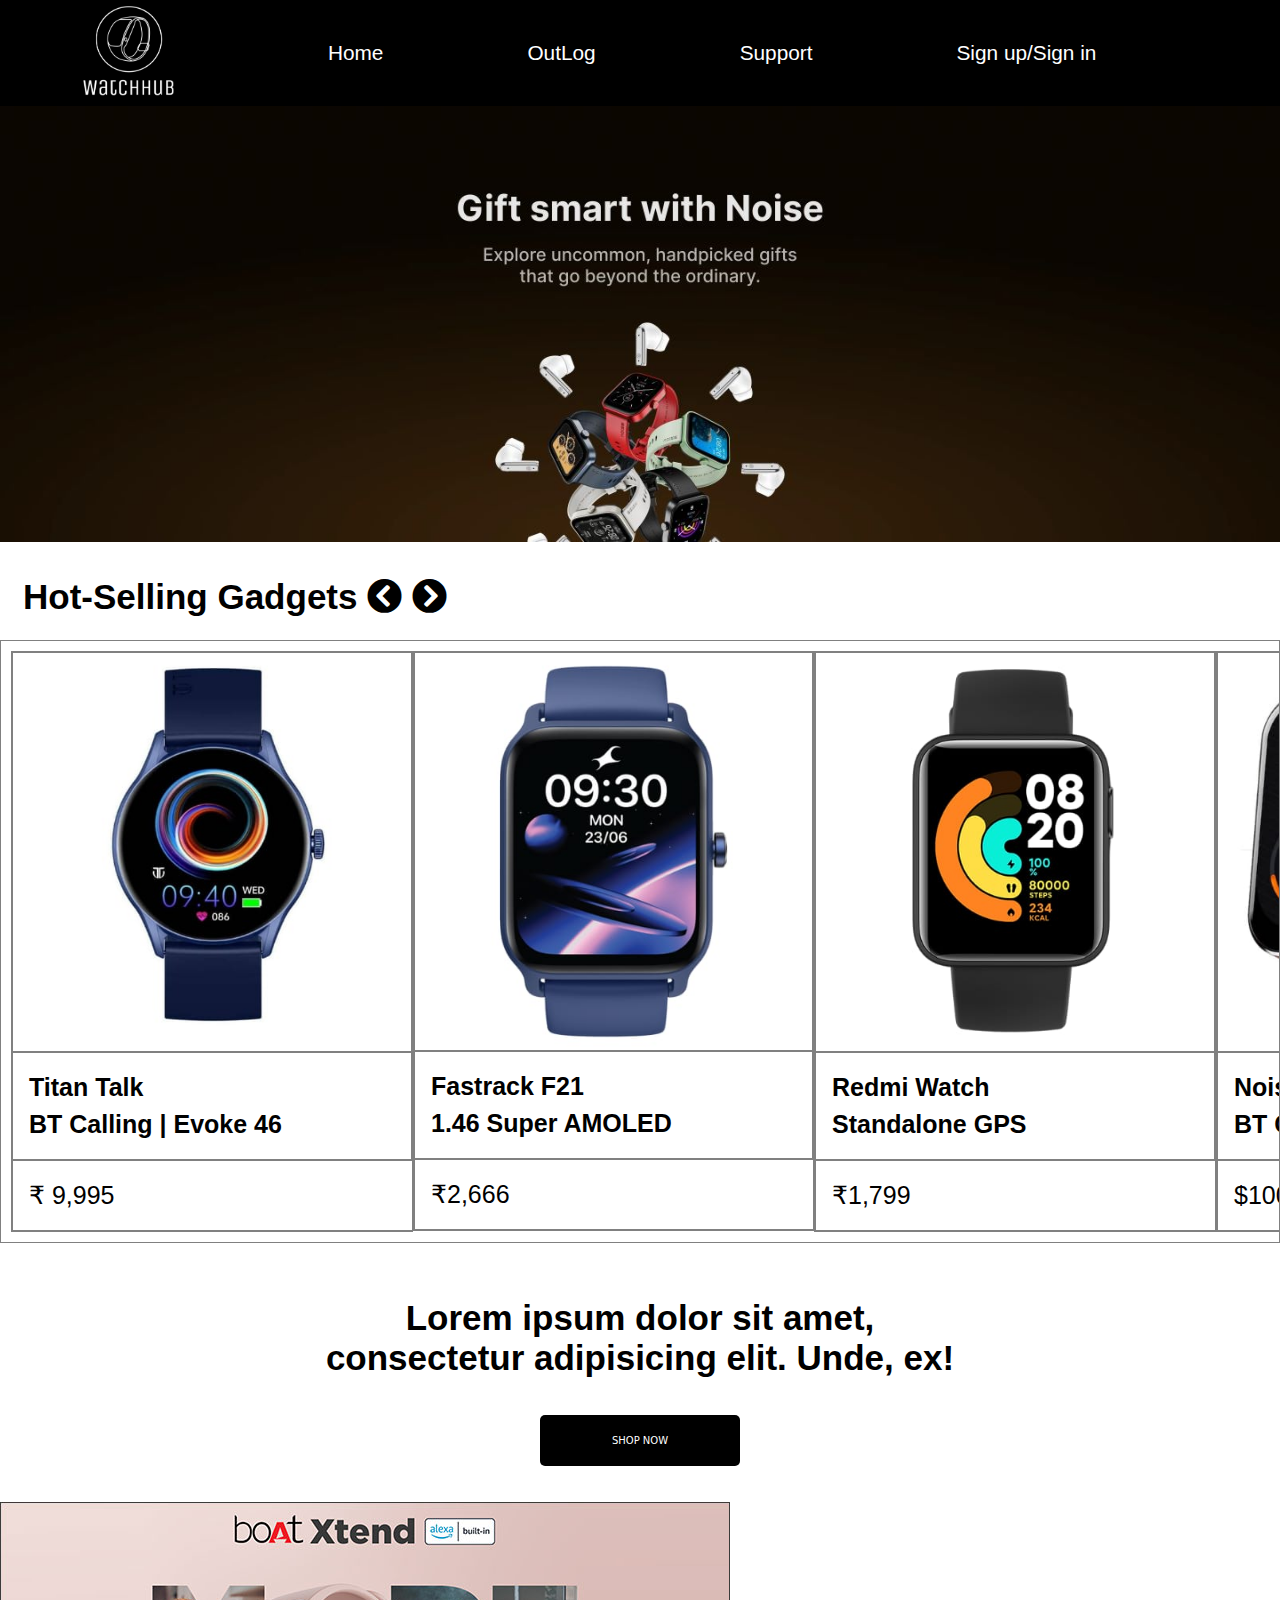
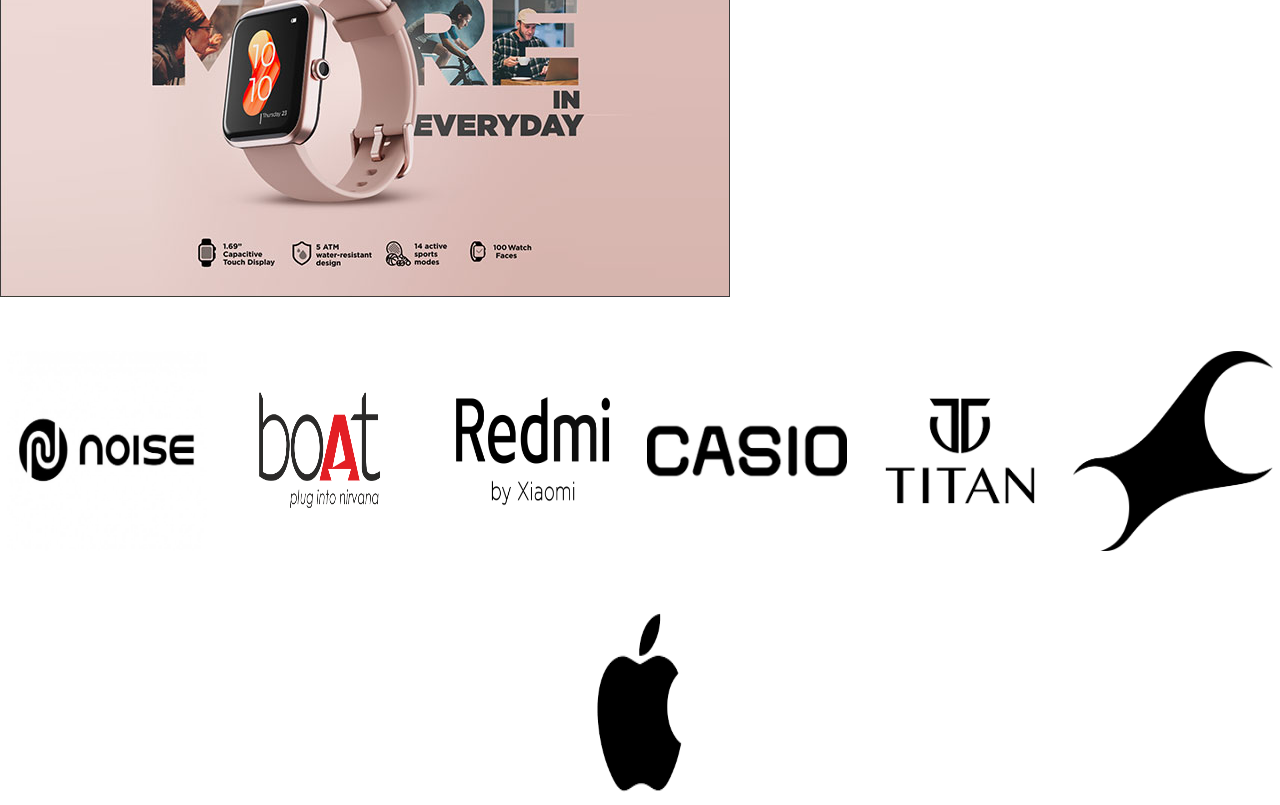
==== watchWeb(UP)/index.html @ 6749c0e0 "Add files via upload" ====
<!DOCTYPE html>
<html lang="en">

<head>
    <meta charset="UTF-8">
    <meta name="viewport" content="width=device-width, initial-scale=1.0">
    <title>WATCHHUB</title>
    <link rel="stylesheet" href="hub.css">
        <link rel="stylesheet" href="https://cdnjs.cloudflare.com/ajax/libs/font-awesome/5.15.1/css/all.min.css">
</head>

<body>
    <nav id="navbar">
        <div id="logo">
            <img src="logo.PNG" alt="">
        </div>
        <ul>
            <li class="item"><a href="">Home</a></li>
            <li class="item"><a href="">OutLog</a></li>
            <li class="item"><a href="support.html">Support</a></li>
            <li class="item"><a href="">Sign up/Sign in</a></li>
        </ul>
    </nav>


    <div class="slides">
        <img src="slider3.jpg" alt="">
        <img src="slider1.jpg" alt="">
        <img src="slider2.jpg" alt="">
        <img src="slider4.jpg" alt="">
        <img src="slider5.jpeg" alt="">
    </div>
    <div class="heading">
        <strong>Hot-Selling Gadgets</strong>
        <i class="fas fa-chevron-circle-left" onmousedown="fun1()"></i>
        <i class="fas fa-chevron-circle-right" onmousedown="fun2()"></i>
    </div>

    <div class="grid" id="scroll" style="overflow: scroll;">
        <div class="items">
            <img src="P1.jpeg" alt="">

            <div class="p">
                <h6 class="title">
                   Titan Talk  <br>
                    BT Calling | Evoke 46 </h6>
                <p class="price">
                    ₹ 9,995
                </p>

            </div>
        </div>

        <div class="items">
            <img src="P2.jpeg" alt="">
            <div class="p">
                <h6 class="title">
                    Fastrack F21 <br>
                    1.46 Super AMOLED </h6>
                <p class="price">
                    ₹2,666
                </p>
            </div>
        </div>
        <div class="items">
            <img src="P3.jpeg" alt="">
            <div class="p">
                <h6 class="title">
                    Redmi Watch <br>
                    Standalone GPS </h6>
                <p class="price">
                    ₹1,799
                </p>
            </div>
        </div>
        <div class="items">
            <img src="P4.jpeg" alt="">
            <div class="p">
                <h6 class="title">
                    NoiseFit Force <br>
                    BT Calling|Sporty Design </h6>
                <p class="price">
                    $100
                </p>
            </div>
        </div>
        <div class="items">
            <img src="P5.jpeg" alt="">
            <div class="p">
                <h6 class="title">
                    Apple Watch SE <br>
                    Aluminium Case [GPS 40mm] </h6>
                <p class="price">
                    ₹26,900
                </p>
            </div>
        </div>
        <div class="items">
            <img src="P6.jpeg" alt="">
            <div class="p">
                <h6 class="title">
                    NoiseFit ColorFit <br>
                    Sport Modes </h6>
                <p class="price">
                    ₹1,499
                </p>
            </div>
        </div>
        <div class="items">
            <img src="P7.jpeg" alt="">
            <div class="p">
                <h6 class="title">
                    NoiseFit Force <br>
                    BT Calling|Sporty Design </h6>
                <p class="price">
                    $100
                </p>
            </div>
        </div>
    </div>

    <h1>Lorem ipsum dolor sit amet, <br>consectetur adipisicing elit. Unde, ex!</h1>
    <div class="now">
     <a href="#" class="shop"> SHOP NOW </a></div>
    <br> <br>
    <img src="shopnow.jpg" alt="">

    <div class="logo">
        <div class="company" id="logo1">  
           
            <!-- <a href="https://www.gonoise.com"> -->
                <img src="noise.png" alt="">
            <!-- </a> -->
        </div>

        <div class="company" id="logo2">
            <!-- <a href="http://"> -->
            <img src="boat.png" alt="">
        <!-- </a> -->
        </div>

        <div class="company" id="logo3">
            <img src="redmi.png" alt="">
        </div>

        <div class="company" id="logo4">
            <img src="casio.png" alt="">
        </div>

        <div class="company" id="logo5">
            <img src="TITAN.png" alt="">
        </div>

        <div class="company" id="logo6">
            <img src="fastrack.png" alt="">
        </div>

        <div class="company" id="logo7">
            <img src="apple.png" alt="">
        </div>

    </div>
    

    <!-- <div class="pro">
        <p>NoiseFit Force</p>
        <p>NoiseFit Force</p>
        <p>NoiseFit Force</p>
        <p>NoiseFit Force</p>
        <p>NoiseFit Force</p>
        <p>NoiseFit Force</p>
        <p>NoiseFit Force</p>
    </div> -->

    <script>
        let slideIndex = 0;
        const slides = document.querySelectorAll('.slides img');
        const totalSlides = slides.length;

        function showSlides() {
            slides.forEach((slide) => {
                slide.style.display = 'none';
            });
            slides[slideIndex].style.display = 'block';
        }

        function nextSlide() {
            if (slideIndex === totalSlides - 1) {
                slideIndex = 0;
            } else {
                slideIndex++;
            }
            showSlides();
        }
        showSlides(); // Show the first slide initially

        // Automatic slideshow
        setInterval(nextSlide, 5000); // Change slide every 5 seconds
       
        function fun1(){
            document.getElementById('scroll').scrollLeft-=300;
        }

        function fun2(){
            document.getElementById('scroll').scrollLeft+=300;
        }
    </script>
</body>

</html>
---- watchWeb(UP)/hub.css ----
* {
    margin: 0;
    padding: 0;
    font-family: 'Archivo Black', sans-serif;
    font-family: 'Montserrat', sans-serif;
    font-weight: large;
}

#logo {
    margin: 0px 70px;
}

#logo img {
    height: 102px;
    margin: 0px 1px;
    /* filter: invert(); */
}

#navbar {
    display: flex;
    align-items: center;
    position: sticky;
    top: 0px;
    z-index: 1;
    transform: translateX(-50% -50%);
}

#navbar ul {
    display: flex;
}

#navbar::before {
    content: " ";
    background-color: black;
    position: absolute;
    height: 100%;
    width: 100%;
    z-index: -1;
    /* opacity: 0.9; */

}

#navbar ul li {
    list-style: none;
    
    font-size: 1.3rem;
}

#navbar ul li a {
    position: relative;
    display: block;
    color: white;
    padding: 9px 72px;
    text-decoration: none;
}

#navbar ul li a:hover {
    /* background-color: white;
    color: black; */
    color: rgb(255, 255, 0);
    transition: 0.9s;
}

#navbar ul li a:after {
    content: '';
    position: absolute;
    left: 50%;
    bottom: 0;
    transform: translateX(-50%) scaleX(0);
    -webkit-transform: translateX(-50%) scaleX(0);
    -webkit-transform-origin: 50% 50%;
    transform-origin: 50% 50%;
    width: 100%;
    height: 2px;
    background-color: rgba(255, 255, 255, 0.9);
    -webkit-transition: transform 250ms;
    transition: transform 250ms;
}

#navbar ul li a:hover:after {
    -webkit-transform: translateX(-50%) scaleX(1);
    transform: translateX(-50%) scaleX(1);
}

.slider {
    display: flex;
}

/* .slider img {
    height: 100%;
    width: 100%;
} */
.slider::before {
    content: " ";
    position: absolute;
    z-index: -1;
    opacity: 0.5;
}

.slides img {
    width: 100%;
    height: 100%;
}

.grid {
    border: 1px solid gray;
    display: grid;
    align-items: center;
    grid-auto-flow: column;
    /* grid-auto-rows: 25%; */
    /* grid-template-columns: unset;
    grid-template-rows: unset; */
    overflow: scroll;
    grid-template-columns: 402px 401px 402px 402px 401px 402px 402px;
    /* background-color: rgb(251 242 242); */
    /* gap: 50px 100px; */
    padding: 10px;
}

.grid::-webkit-scrollbar {
    display: none;
}

.items {
    border: 1px solid gray;
    display: flex;
    flex-direction: column;

}

.items img {
    border: 1px solid gray;
}

.heading {
    font-family: 'Archivo Black', sans-serif;
    font-size: 35px;
    font-weight: 700;
    /* border: 1px solid gray; */
    padding: 23px;
    margin-top: 12px;
}

.title {
    font-weight: bolder;
    font-size: 25px;
    padding: 16px;
    border: 1px solid gray;
}

.price {
    width: 100%;
    border: 1px solid gray;
    padding: 16px;
}

.p {
    position: relative;
    font-weight: 600px;
    font-size: 25px;
    line-height: 37px;
    color: rgb(0, 0, 0);
    text-overflow: ellipsis;
    overflow: hidden;
    margin: 0px;
    width: 100%;

}

.company {
    height: 200px;
    width: 200px;
    margin-top: 50px;

}

.logo {
    flex-wrap: wrap;
    height: 200px;
    display: flex;
    justify-content: space-around;

}

/* #logo2{
   
    height: fit-content;
    
} */
.company img {
    height: inherit;
    width: inherit;
}

h1{
    margin-top: 55px;
    text-align: center;
    font-size: 35px;
}
.now{
    display: flex;
    justify-content: center;
    align-items: center;
    margin-top: 37px;
    /* height: 100vh; */
}
.shop{
    font-family: system-ui, -apple-system, Roboto;
    font-size: 10px;
    width: 160px;
    padding: 20px;
    text-align: center;
    text-decoration: none;
    color: white;
    background-color: black;
    border-radius: 5px;
    box-shadow: 0 0 10px rga(0,0,0,0.1);
    -webkit-transition: 0.3s;
    transition: 0.3s;
    -webkit-transition-property: box-shadow, transform;
    transition-property: box-shadow, transform
}
.shop:hover, .shop:focus{
    box-shadow: 0 0 20px rgba(0,0,0,0.5);
    -webkit-transform: scale(1.1);
    transform: scale(1.1);
}
.support_features {
    display: flex;
    align-items: center;
    justify-content: space-around;
}

.items_of_support {
    border: 2px solid black;
    flex-direction: column;
}

/* #logo6{
    width: 50px;
    height: 50px;
} */
/* #logo1 {
    background-image: url('noise.png');
}

#logo2 {
    background-image: url('https://marksmendaily.com/wp-content/uploads/2023/02/Abhishek-MPL-3.png');
}

#logo3 {
    background-image: url("https://download.logo.wine/logo/Redmi/Redmi-Logo.wine.png");
}

#logo4 {
    background-image: url("https://download.logo.wine/logo/Redmi/Redmi-Logo.wine.png");
}

#logo5 {
    background-image: url("https://download.logo.wine/logo/Redmi/Redmi-Logo.wine.png");
}

#logo6 {
    background-image: url("https://download.logo.wine/logo/Redmi/Redmi-Logo.wine.png");
}

#logo7 {
    background-image: url("https://download.logo.wine/logo/Redmi/Redmi-Logo.wine.png");
}

#logo1,#logo2,#logo3,#logo4,#logo5,#logo6,#logo7{
    background-size: cover;
    
} */
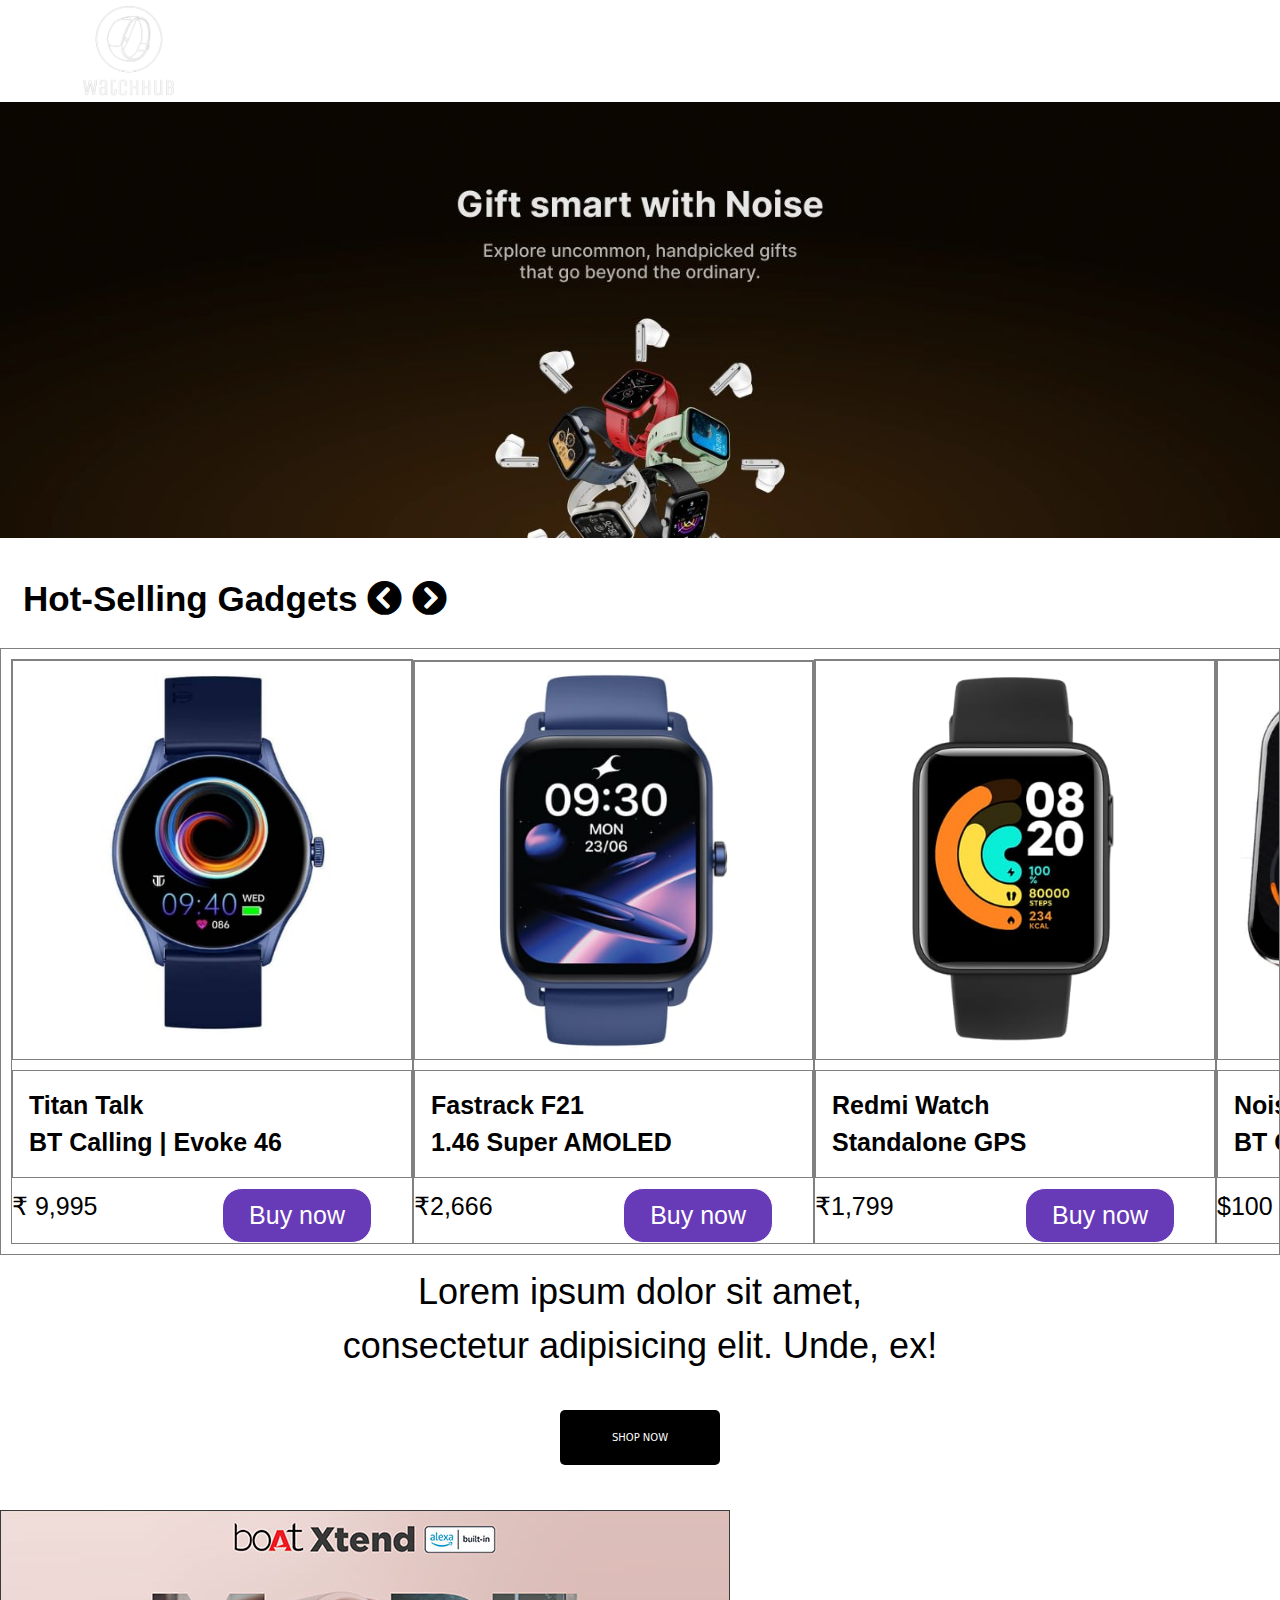
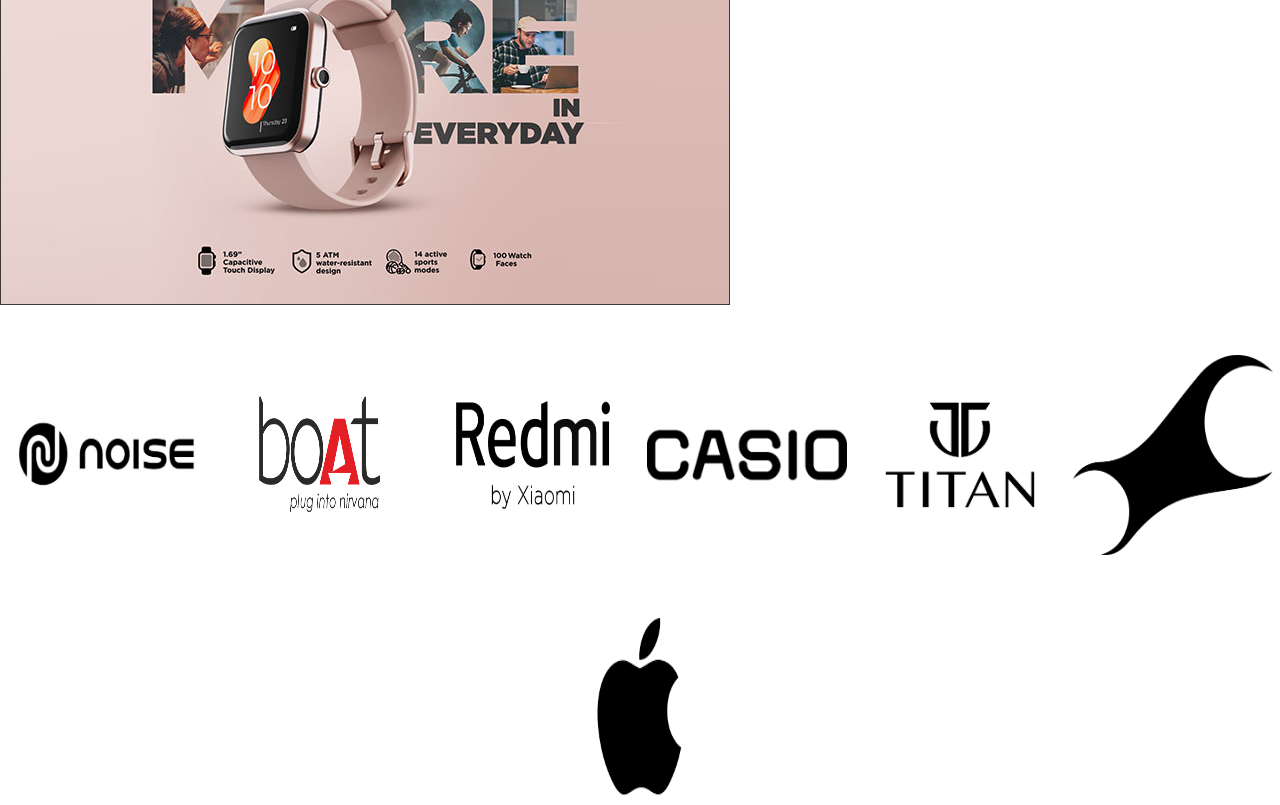
==== commit bd67f7be: "buy now added" ====
--- a/watchWeb(UP)/index.html
+++ b/watchWeb(UP)/index.html
@@ -7,12 +7,13 @@
     <title>WATCHHUB</title>
     <link rel="stylesheet" href="hub.css">
         <link rel="stylesheet" href="https://cdnjs.cloudflare.com/ajax/libs/font-awesome/5.15.1/css/all.min.css">
+        <link rel="stylesheet" href="https://www.w3schools.com/w3css/4/w3.css">
 </head>
 
 <body>
     <nav id="navbar">
         <div id="logo">
-            <img src="logo.PNG" alt="">
+            <img src="logo-removebg.png" alt="">
         </div>
         <ul>
             <li class="item"><a href="">Home</a></li>
@@ -27,7 +28,7 @@
         <img src="slider3.jpg" alt="">
         <img src="slider1.jpg" alt="">
         <img src="slider2.jpg" alt="">
-        <img src="slider4.jpg" alt="">
+        <img  src="slider4.jpg" alt="">
         <img src="slider5.jpeg" alt="">
     </div>
     <div class="heading">
@@ -46,101 +47,107 @@
                     BT Calling | Evoke 46 </h6>
                 <p class="price">
                     ₹ 9,995
+                    <a href="https://amzn.eu/d/0tk4LFN"><button class="w3-btn w3-deep-purple">Buy now</button></a>
                 </p>
-
-            </div>
-        </div>
-
+            </div>
+        </div>
+        
         <div class="items">
             <img src="P2.jpeg" alt="">
             <div class="p">
                 <h6 class="title">
                     Fastrack F21 <br>
                     1.46 Super AMOLED </h6>
-                <p class="price">
-                    ₹2,666
-                </p>
-            </div>
-        </div>
-        <div class="items">
-            <img src="P3.jpeg" alt="">
-            <div class="p">
-                <h6 class="title">
-                    Redmi Watch <br>
-                    Standalone GPS </h6>
-                <p class="price">
-                    ₹1,799
-                </p>
-            </div>
-        </div>
-        <div class="items">
-            <img src="P4.jpeg" alt="">
-            <div class="p">
-                <h6 class="title">
-                    NoiseFit Force <br>
-                    BT Calling|Sporty Design </h6>
-                <p class="price">
-                    $100
-                </p>
-            </div>
-        </div>
-        <div class="items">
-            <img src="P5.jpeg" alt="">
-            <div class="p">
-                <h6 class="title">
-                    Apple Watch SE <br>
-                    Aluminium Case [GPS 40mm] </h6>
-                <p class="price">
-                    ₹26,900
-                </p>
-            </div>
-        </div>
-        <div class="items">
-            <img src="P6.jpeg" alt="">
-            <div class="p">
+                    <p class="price">
+                        ₹2,666
+                        <a href="https://www.titan.co.in/product/fastrack-reflex-kruz-large-display-stress-monitor-smart-watch-with-blue-colour-strap-38085pp07"><button class="w3-btn w3-deep-purple">Buy now</button></a>
+                    </p>
+                </div>
+            </div>
+            <div class="items">
+                <img src="P3.jpeg" alt="">
+                <div class="p">
+                    <h6 class="title">
+                        Redmi Watch <br>
+                        Standalone GPS </h6>
+                        <p class="price">
+                            ₹1,799
+                            <a href="https://www.flipkart.com/redmi-watch/p/itm86ca62c8c58bf?pid=SMWG2QQE9YHUDBXE"><button class="w3-btn w3-deep-purple">Buy now</button></a>
+                        </p>
+                    </div>
+            </div>
+            <div class="items">
+                <img src="P4.jpeg" alt="">
+                <div class="p">
+                    <h6 class="title">
+                        NoiseFit Force <br>
+                        BT Calling|Sporty Design </h6>
+                        <p class="price">
+                            $100
+                            <a href="https://www.flipkart.com/boat-wave-flex-connect-1-83-hd-display-bluetooth-calling-premium-metal-design-smartwatch/p/itm8541a93a7e868?pid=SMWGMNNYE9G4GKGB&lid=LSTSMWGMNNYE9G4GKGBJEGA92&marketplace=FLIPKART&sattr[]=color&st=color"><button class="w3-btn w3-deep-purple">Buy now</button></a>
+                        </p>
+                    </div>
+                </div>
+                <div class="items">
+                    <img src="P5.jpeg" alt="">
+                    <div class="p">
+                        <h6 class="title">
+                            Apple Watch SE <br>
+                            Aluminium Case [GPS 40mm] </h6>
+                            <p class="price">
+                                ₹26,900
+                                <a href="https://www.flipkart.com/apple-watch-se-gps-2nd-gen-heart-rate-monitor-crash-detection-sleep-tracking/p/itm8d0268af329ea">Buy now</button></a>
+                            </p>
+                        </div>
+                    </div>
+                    <div class="items">
+                        <img src="P6.jpeg" alt="">
+                        <div class="p">
                 <h6 class="title">
                     NoiseFit ColorFit <br>
                     Sport Modes </h6>
-                <p class="price">
-                    ₹1,499
-                </p>
-            </div>
-        </div>
+                    <p class="price">
+                        ₹1,499
+                        <a href="https://www.vijaysales.com/noise-colorfit-pulse-grand-smart-watch-with-cloud-based-watch-faces-ip68-waterproof-60-sports-modes-champagne-grey/21240"><button class="w3-btn w3-deep-purple">Buy now</button></a>
+                    </p>
+                </div>
+            </div>
         <div class="items">
             <img src="P7.jpeg" alt="">
             <div class="p">
                 <h6 class="title">
                     NoiseFit Force <br>
                     BT Calling|Sporty Design </h6>
-                <p class="price">
-                    $100
-                </p>
-            </div>
-        </div>
-    </div>
-
-    <h1>Lorem ipsum dolor sit amet, <br>consectetur adipisicing elit. Unde, ex!</h1>
-    <div class="now">
-     <a href="#" class="shop"> SHOP NOW </a></div>
+                    <p class="price">
+                        $100
+                        <a href="https://www.gonoise.com/products/noise-colorfit-grande-smartwatch"><button class="w3-btn w3-deep-purple">Buy now</button></a>
+                    </p>
+                </div>
+            </div>
+        </div>
+        
+        <h1>Lorem ipsum dolor sit amet, <br>consectetur adipisicing elit. Unde, ex!</h1>
+        <div class="now">
+            <a href="#" class="shop"> SHOP NOW </a></div>
     <br> <br>
     <img src="shopnow.jpg" alt="">
 
     <div class="logo">
         <div class="company" id="logo1">  
-           
+            
             <!-- <a href="https://www.gonoise.com"> -->
                 <img src="noise.png" alt="">
-            <!-- </a> -->
-        </div>
-
-        <div class="company" id="logo2">
-            <!-- <a href="http://"> -->
-            <img src="boat.png" alt="">
-        <!-- </a> -->
-        </div>
-
-        <div class="company" id="logo3">
-            <img src="redmi.png" alt="">
+                <!-- </a> -->
+            </div>
+            
+            <div class="company" id="logo2">
+                <!-- <a href="http://"> -->
+                    <img src="boat.png" alt="">
+                    <!-- </a> -->
+                </div>
+                
+                <div class="company" id="logo3">
+                    <img src="redmi.png" alt="">
         </div>
 
         <div class="company" id="logo4">
@@ -162,17 +169,20 @@
     </div>
     
 
-    <!-- <div class="pro">
-        <p>NoiseFit Force</p>
-        <p>NoiseFit Force</p>
-        <p>NoiseFit Force</p>
-        <p>NoiseFit Force</p>
-        <p>NoiseFit Force</p>
-        <p>NoiseFit Force</p>
-        <p>NoiseFit Force</p>
-    </div> -->
+    
 
     <script>
+        window.addEventListener("scroll",function(){
+            const navigation = document.getElementById("navbar");
+            if(window.scrollY>0){
+                navigation.classList.add("navbar");
+            }
+            else{
+                navigation.classList.remove("navbar");
+
+            }
+
+        })
         let slideIndex = 0;
         const slides = document.querySelectorAll('.slides img');
         const totalSlides = slides.length;
--- a/watchWeb(UP)/hub.css
+++ b/watchWeb(UP)/hub.css
@@ -31,7 +31,8 @@
 
 #navbar::before {
     content: " ";
-    background-color: black;
+    background-color: rgb(a);
+    
     position: absolute;
     height: 100%;
     width: 100%;
@@ -149,11 +150,18 @@
 }
 
 .price {
-    width: 100%;
-    border: 1px solid gray;
-    padding: 16px;
-}
-
+    justify-content: space-between;
+    display: flex;
+    width: 90%;
+    /* border: 1px solid gray; */
+    /* padding: 16px;
+    padding-right: 25px; */
+}
+        .price button{
+            border: 1px solid ;
+            border-radius: 20px;
+            width: 150px;
+        }
 .p {
     position: relative;
     font-weight: 600px;
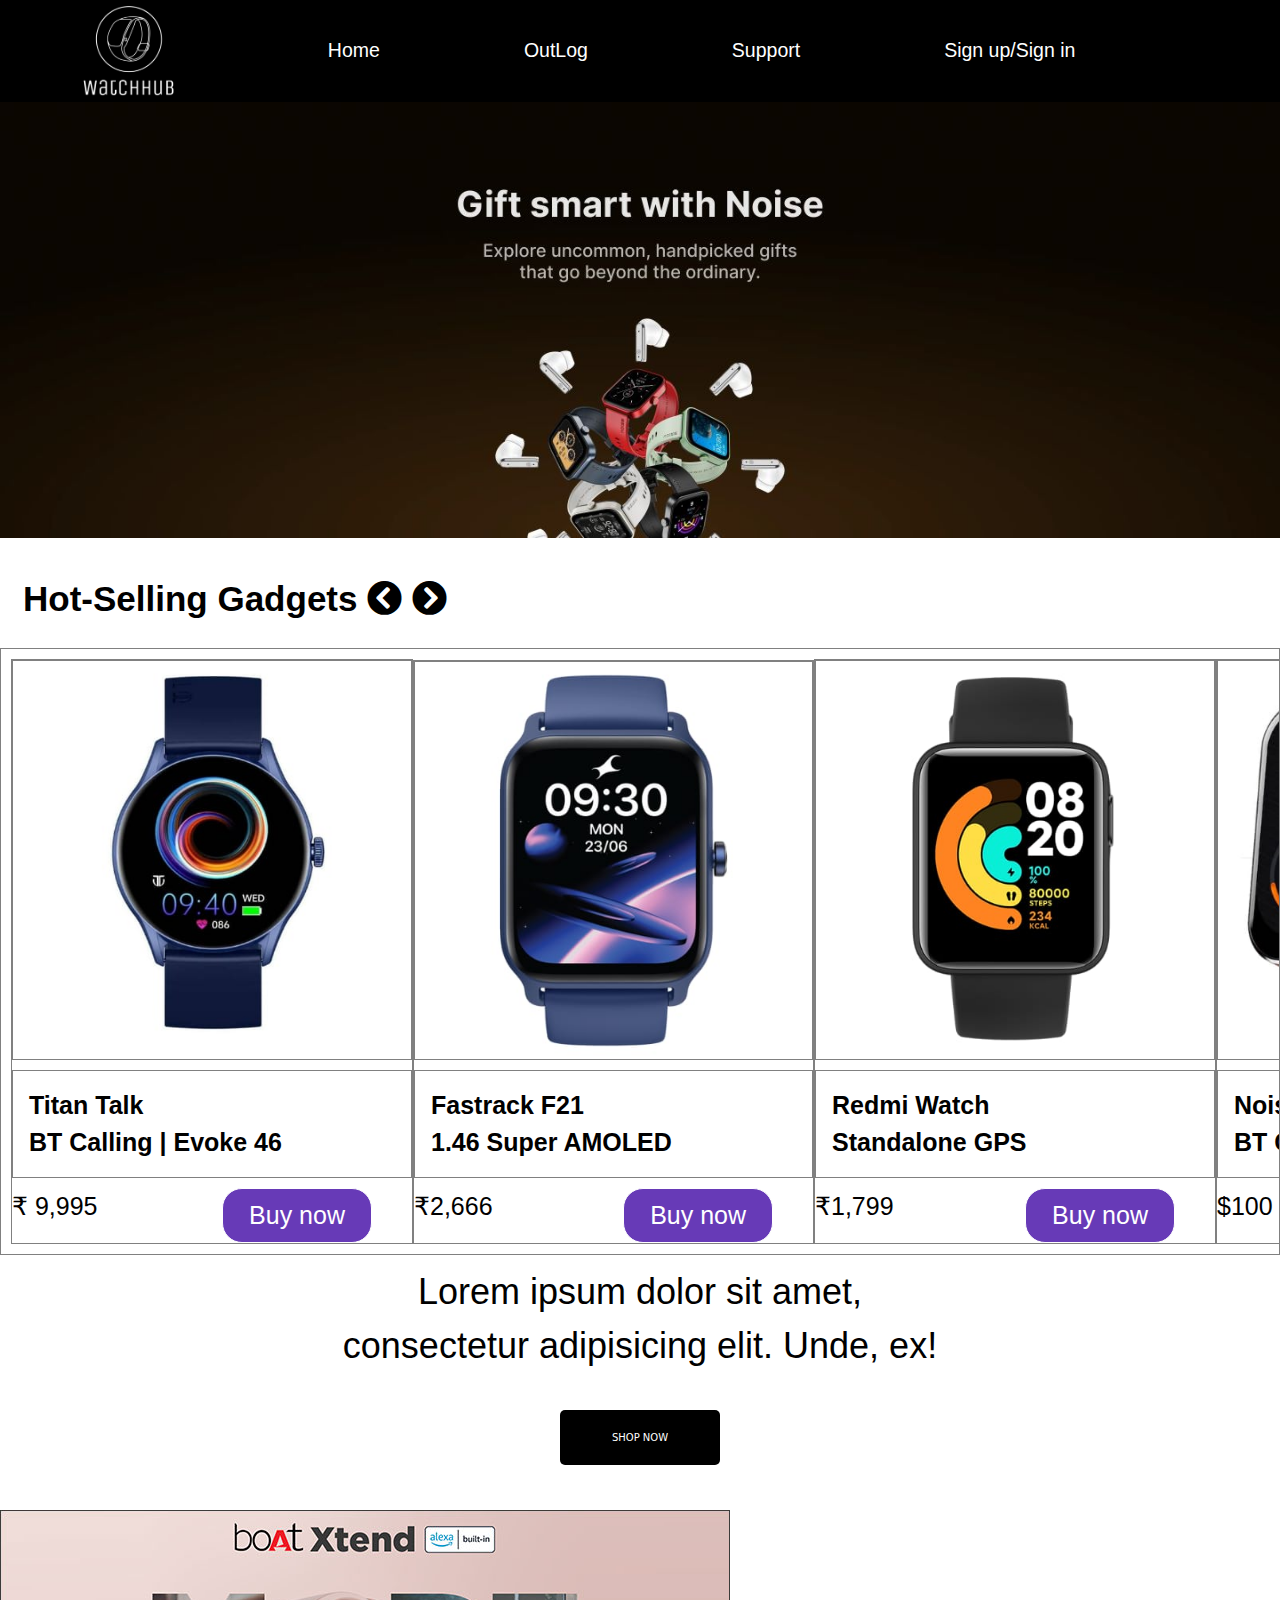
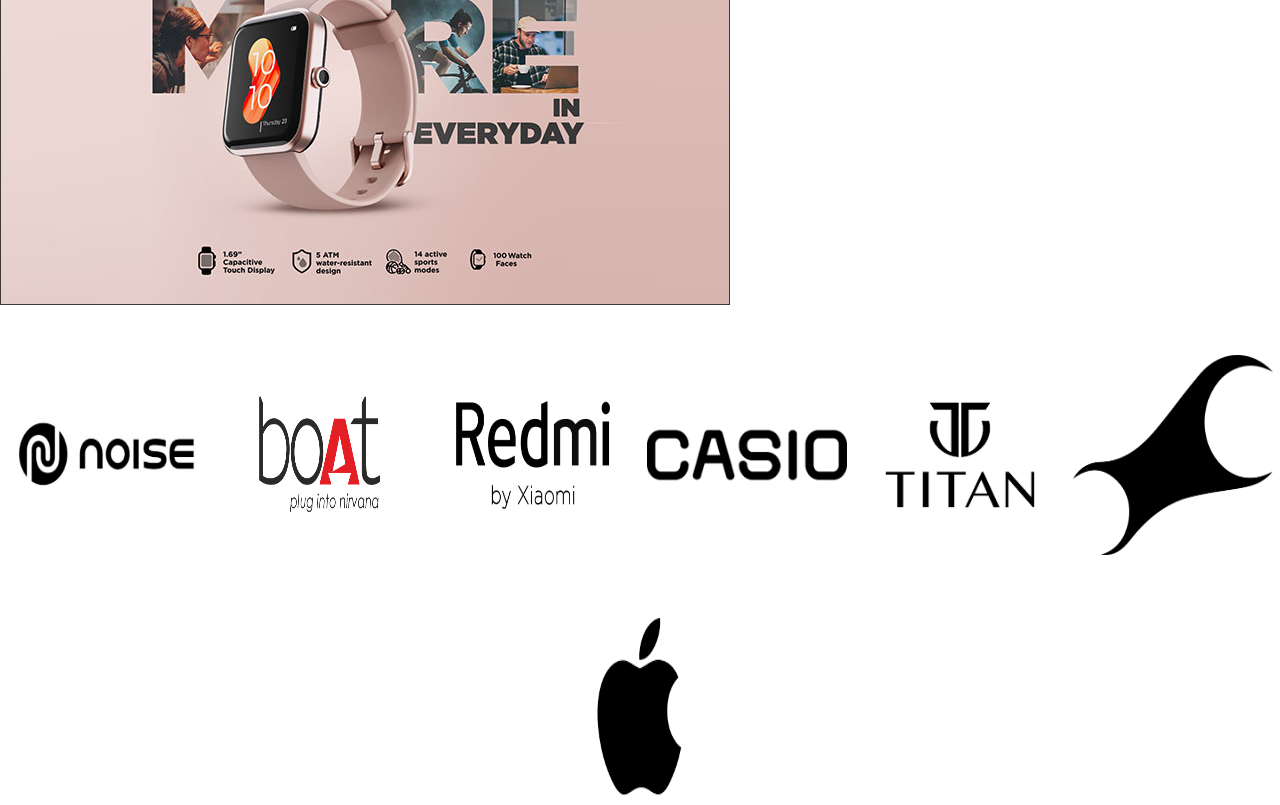
==== commit a5ad4771: "support added" ====
--- a/watchWeb(UP)/index.html
+++ b/watchWeb(UP)/index.html
@@ -172,17 +172,17 @@
     
 
     <script>
-        window.addEventListener("scroll",function(){
-            const navigation = document.getElementById("navbar");
-            if(window.scrollY>0){
-                navigation.classList.add("navbar");
-            }
-            else{
-                navigation.classList.remove("navbar");
-
-            }
-
-        })
+        // window.addEventListener("scroll",function(){
+        //     const navigation = document.getElementById("navbar");
+        //     if(window.scrollY>0){
+        //         navigation.classList.add("navbar");
+        //     }
+        //     else{
+        //         navigation.classList.remove("navbar");
+
+        //     }
+
+        // })
         let slideIndex = 0;
         const slides = document.querySelectorAll('.slides img');
         const totalSlides = slides.length;
--- a/watchWeb(UP)/hub.css
+++ b/watchWeb(UP)/hub.css
@@ -31,7 +31,7 @@
 
 #navbar::before {
     content: " ";
-    background-color: rgb(a);
+    background-color: rgb(0,0,0);
     
     position: absolute;
     height: 100%;
